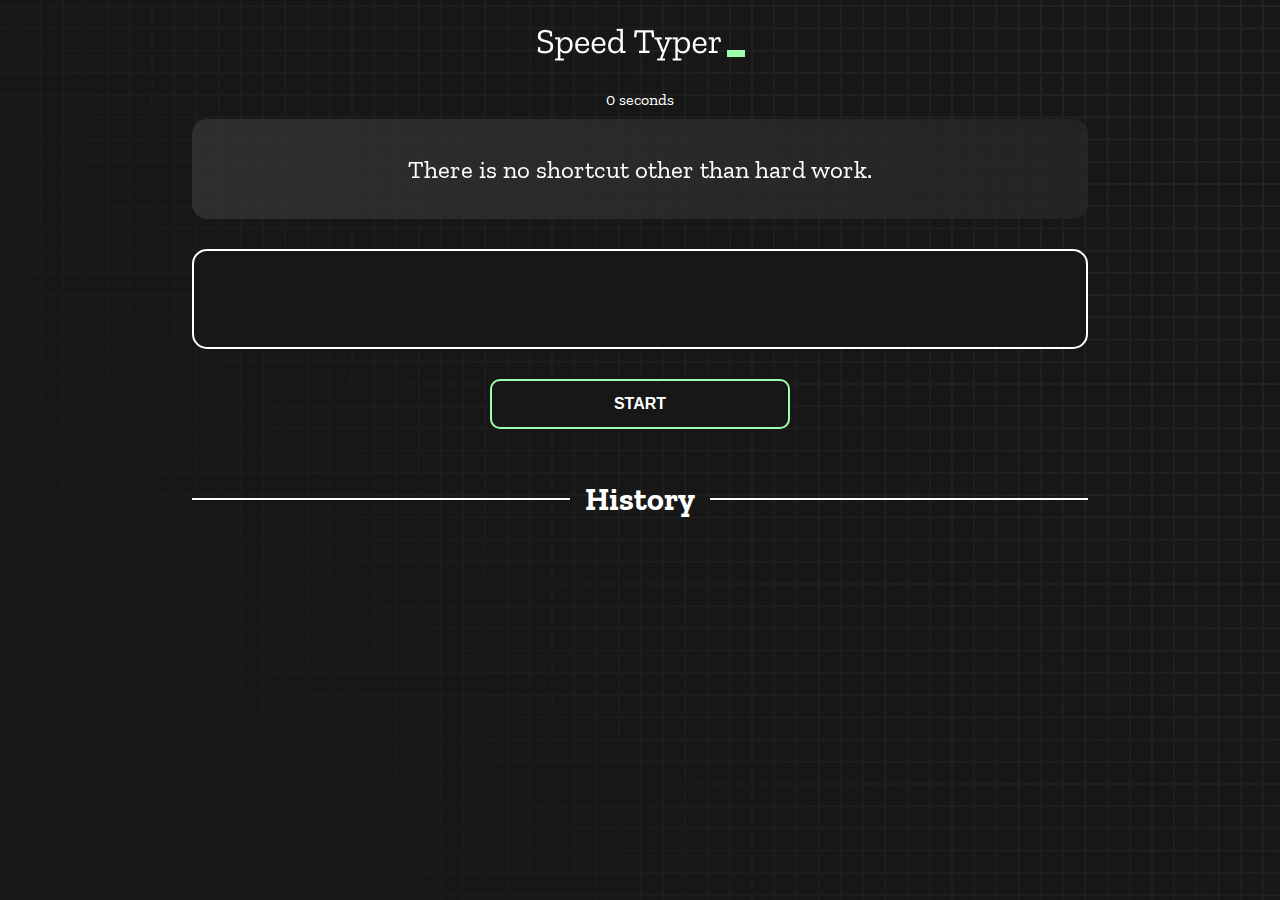
==== index.html @ 52089c1a "Initial commit" ====
<!DOCTYPE html>
<html lang="en">
  <head>
    <meta charset="UTF-8" />
    <meta http-equiv="X-UA-Compatible" content="IE=edge" />
    <meta name="viewport" content="width=device-width, initial-scale=1.0" />
    <title>Speed Monster</title>
    <link rel="stylesheet" href="styles.css" />
    <link rel="preconnect" href="https://fonts.googleapis.com" />
    <link rel="preconnect" href="https://fonts.gstatic.com" crossorigin />
    <link
      href="https://fonts.googleapis.com/css2?family=Zilla+Slab:wght@300;400;500&display=swap"
      rel="stylesheet"
    />
  </head>
  <body>
    <h1 class="title"><img src="./logo.png" /></h1>
    <div id="show-time">0 seconds</div>

    <div class="box-container">
      <div id="question"></div>

      <div id="display" class="inactive"></div>

      <div class="buttons">
        <button id="starts">START</button>
      </div>

      <div class="divider-container">
        <div class="line"></div>
        <h1 class="title2">History</h1>
        <div class="line"></div>
      </div>
      <div id="histories"></div>
    </div>

    <div id="countdown"></div>
    <div id="modal-background" class="hidden"></div>
    <div id="result" class="hidden"></div>

    <script src="./history.js"></script>
    <script src="./script.js"></script>
  </body>
</html>
---- styles.css ----
* {
  padding: 0;
  margin: 0;
  box-sizing: border-box;
}

body {
  background-image: url("./bg.png");
  background-size: cover;
  background-position: left top;
  font-family: "Zilla Slab", serif;
}

.box-container {
  width: 70%;
  margin: 0 auto;
}

#question {
  height: 100px;
  display: flex;
  align-items: center;
  justify-content: center;
  color: white;
  font-size: 25px;
  border-radius: 15px;
  background: rgb(255, 255, 255);
  background: linear-gradient(
    92.49deg,
    rgba(255, 255, 255, 0.1) 0.18%,
    rgba(255, 255, 255, 0.05) 99.85%
  );
  backdrop-filter: blur(5px);
  margin-bottom: 30px;
}

#display {
  height: 100px;
  display: flex;
  flex-wrap: wrap;
  align-items: center;
  padding-left: 5rem;
  color: white;
  font-size: 32px;
  background-color: #171717;
  border: 2px solid #9dffad;
  border-radius: 15px;
}

#countdown {
  position: fixed;
  height: 100vh;
  width: 100vw;
  background-color: rgba(0, 0, 0, 0.8);
  top: 0;
  left: 0;
  display: flex;
  align-items: center;
  justify-content: center;
  font-size: 3rem;
  color: white;
  display: none;
}
#result {
  position: fixed;
  top: 10%; 
  left: 10%;
  transform: translate(-50%, -50%);
  height: 250px;
  width: 400px;
  background-color: #171717;
  border-radius: 15px;
  border: 2px solid #9dffad;
  color: white;
  text-align: center;
  padding: 2rem;
}
#show-time{
  text-align: center;
  color: white;
  margin: 10px 0;
}

.green {
  color: #9dffad;
}
.red {
  color: #eb6565;
}
.bold {
  font-weight: 700;
}
.inactive {
  border: 2px solid white !important;
}
.hidden {
  display: none;
}
.title {
  text-align: center;
  color: white;
  margin: 20px 0;
}

.divider-container {
  height: 80px;
  display: flex;
  justify-content: center;
  align-items: center;
  gap: 15px;
  margin: 0 auto;
}

.line {
  height: 2px;
  background: white;
  width: 100%;
}

.title2 {
  color: white;
  display: block;
}

.buttons {
  display: flex;
  justify-content: center;
  margin: 30px 0;
}
button {
  padding: 10px 20px;
  border: none;
  font-size: 16px;
  font-weight: bold;
  width: 300px;
  height: 50px;
  color: white;
  background-color: #171717;
  border-radius: 10px;
  border: 2px solid #9dffad;
  cursor: pointer;
}

#histories {
  display: flex;
  flex-wrap: wrap;
  justify-content: space-around;
}

.card {
  width: 100%;
  height: 100%;
  padding: 50px;
  display: flex;
  justify-content: space-between;
  align-items: center;
  padding: 20px 30px;
  color: white;
  border-radius: 15px;
  background: rgb(255, 255, 255);
  background: linear-gradient(
    92.49deg,
    rgba(255, 255, 255, 0.1) 0.18%,
    rgba(255, 255, 255, 0.05) 99.85%
  );
  backdrop-filter: blur(5px);
  margin-bottom: 30px;
}

#modal-background {
  background: rgb(255, 255, 255);
  background: linear-gradient(
    92.49deg,
    rgba(255, 255, 255, 0.1) 0.18%,
    rgba(255, 255, 255, 0.05) 99.85%
  );
  backdrop-filter: blur(5px);
  height: 100vh;
  width: 100%;
  position: fixed;
  top: 0;
}

@media only screen and (max-width: 700px) {
  .box-container {
    padding: 0 20px;
    width: 100%;
  }
  .card {
    flex-direction: column;
  }
}
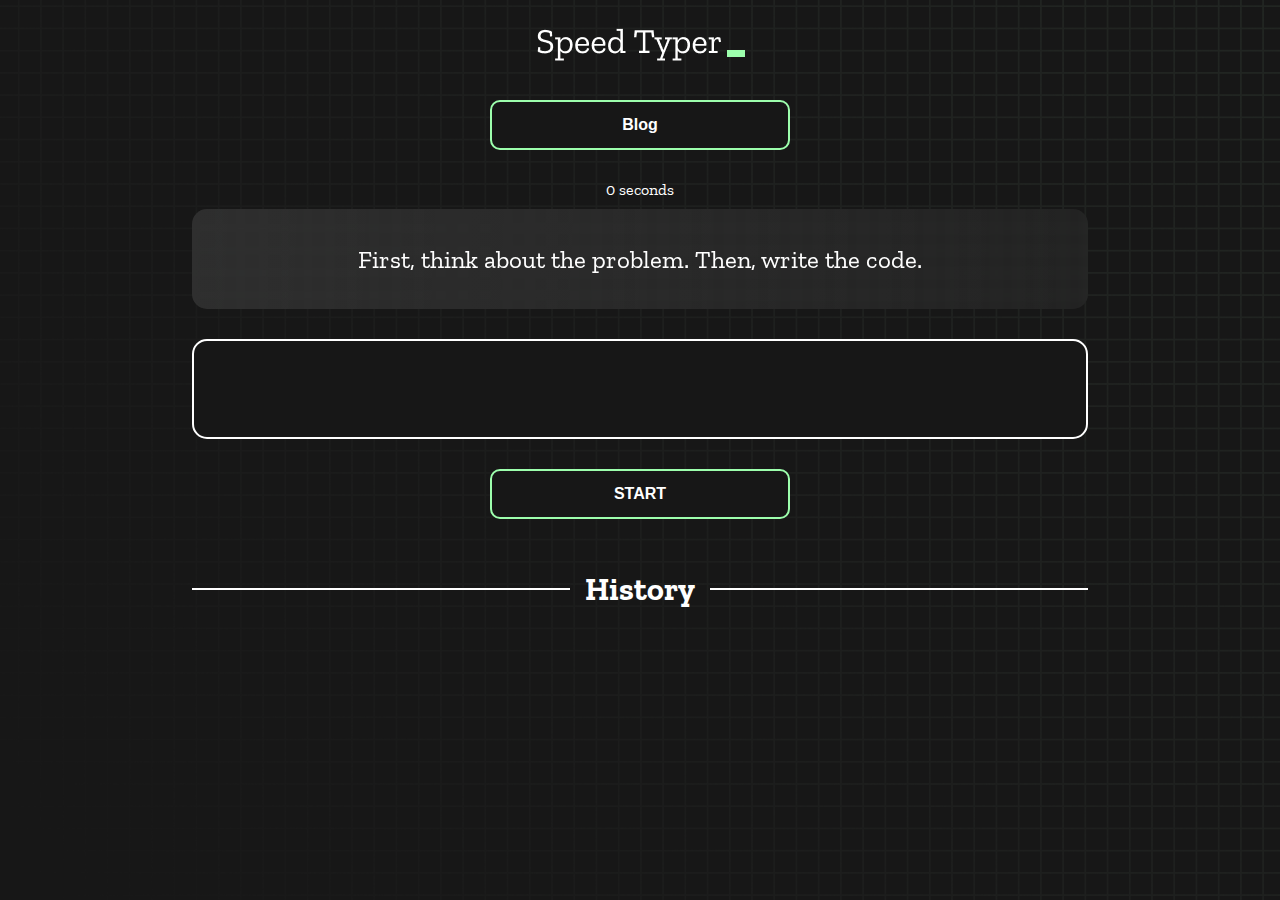
==== commit ae2c0207: "link blogpage" ====
--- a/index.html
+++ b/index.html
@@ -14,7 +14,14 @@
     />
   </head>
   <body>
+ 
+
     <h1 class="title"><img src="./logo.png" /></h1>
+
+    <div class="buttons">
+      <button id="starts" onclick="window.location.href='blog.html'">Blog</button>
+    </div>
+
     <div id="show-time">0 seconds</div>
 
     <div class="box-container">
@@ -23,7 +30,7 @@
       <div id="display" class="inactive"></div>
 
       <div class="buttons">
-        <button id="starts">START</button>
+        <button id="starts" onclick="">START</button>
       </div>
 
       <div class="divider-container">
@@ -40,5 +47,6 @@
 
     <script src="./history.js"></script>
     <script src="./script.js"></script>
+
   </body>
 </html>
--- a/styles.css
+++ b/styles.css
@@ -62,9 +62,9 @@
   display: none;
 }
 #result {
-  position: fixed;
-  top: 10%; 
-  left: 10%;
+  position: absolute;
+  top: 50%; 
+  left: 50%;
   transform: translate(-50%, -50%);
   height: 250px;
   width: 400px;
@@ -142,9 +142,14 @@
 }
 
 #histories {
-  display: flex;
+
+  display: grid;
+  grid-template-columns: auto auto auto;
+  grid-gap: 10px;
+
+  /* display: flex;
   flex-wrap: wrap;
-  justify-content: space-around;
+  justify-content: space-around; */
 }
 
 .card {
@@ -190,3 +195,10 @@
     flex-direction: column;
   }
 }
+
+/* 1 COL ON SMALL SCREENS */
+@media screen and (max-width:768px) {
+  #histories {
+    grid-template-columns: auto;
+  }
+}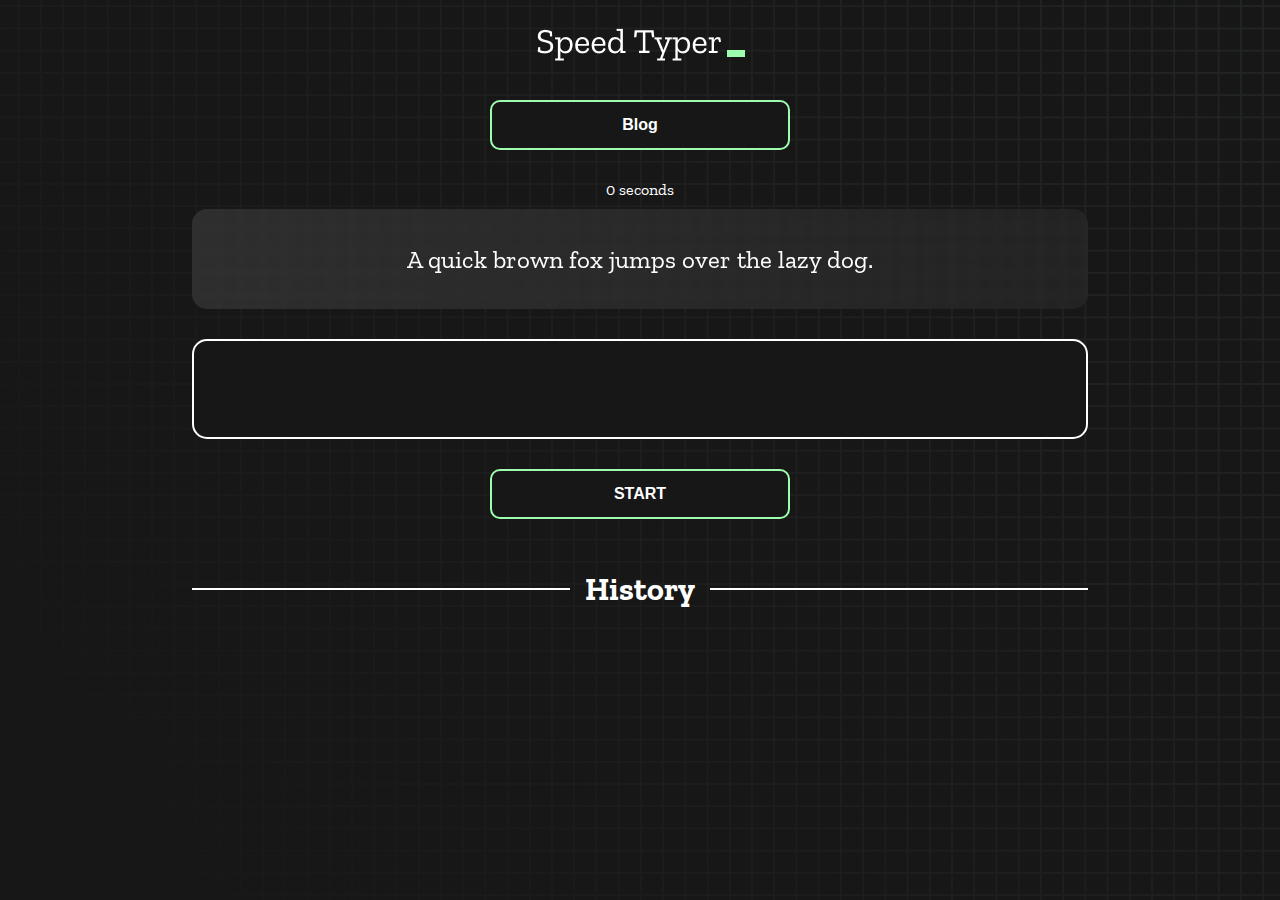
==== commit 05011e5d: "added final answers" ====
--- a/index.html
+++ b/index.html
@@ -19,7 +19,7 @@
     <h1 class="title"><img src="./logo.png" /></h1>
 
     <div class="buttons">
-      <button id="starts" onclick="window.location.href='blog.html'">Blog</button>
+      <button onclick="window.location.href='blog.html'">Blog</button>
     </div>
 
     <div id="show-time">0 seconds</div>
